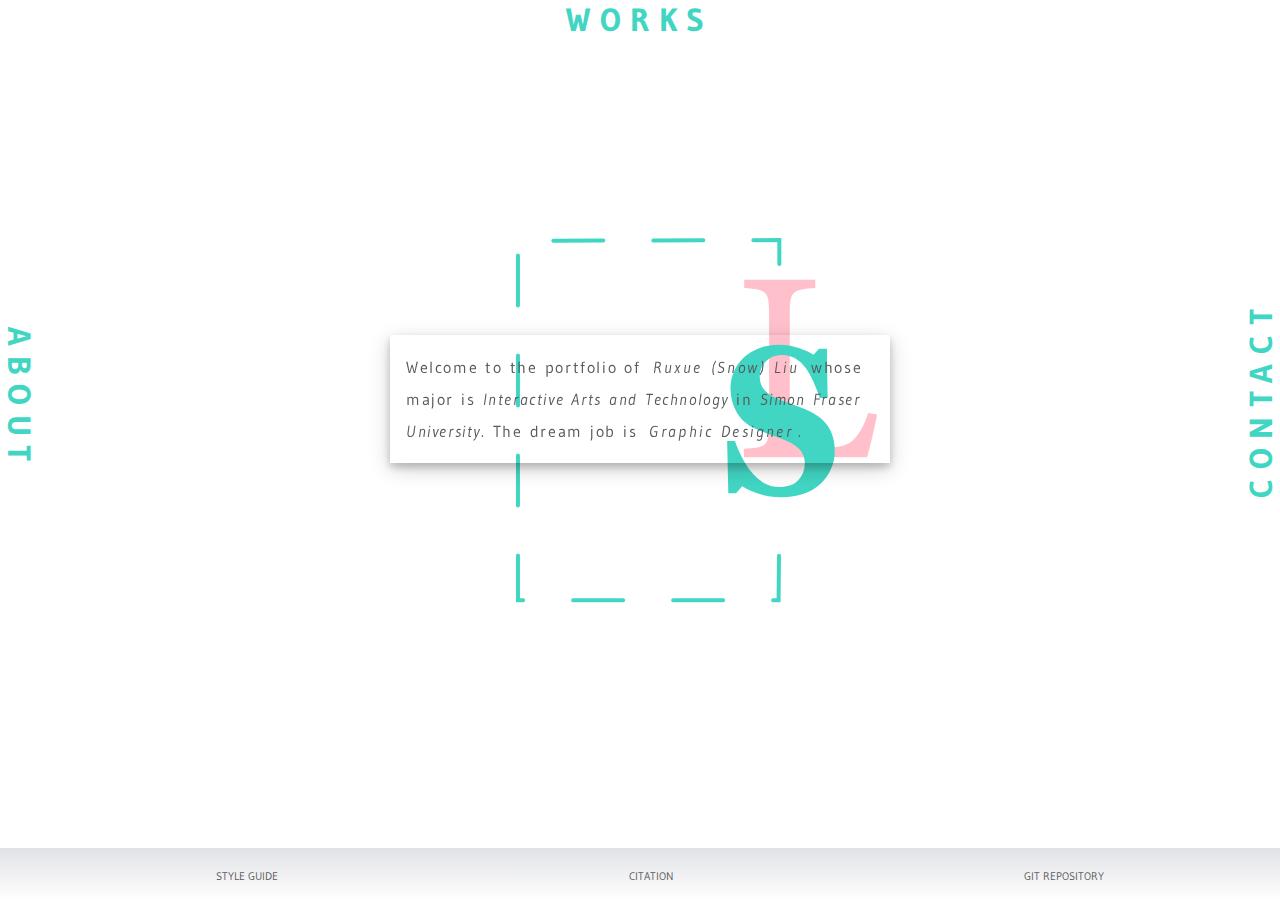
==== index.html @ dda7dd4c "basic" ====
<!DOCTYPE html>
<html lang="en">
	<head>
		<title>Portfolio Home</title> 
		<meta charset="utf-8">
		<meta name=viewport content="width=device-width, initial-scale=1">
		<link href="main.css" rel="stylesheet">
		<link href="normalize.css" rel="stylesheet">
		<link href="https://fonts.googleapis.com/css?family=Gudea" rel="stylesheet">
		<script src="https://ajax.googleapis.com/ajax/libs/jquery/3.2.1/jquery.min.js"></script>
	</head>
	<body>
		<!-- homepage content start -->
		<div id="homepageContainer">
			<div class="grid">
				<h1 class="grid-item" id="top-nav"><a href="works.html#worksContainer" class="nav_link">works</a></h1>
			</div>	
			<div class="grid">
				<h1 class="grid-item" id="left-nav"><a href="about.html#aboutMeContainer" class="nav_link">about</a></h1>
				<div class="homeCenter">				 
					<div id="homePara">
						<p class="sub">Welcome to the portfolio of
						<span>Ruxue (Snow) Liu</span> whose major is <i>Interactive Arts and Technology</i> in <i>Simon Fraser University</i>. The dream job is <span>Graphic Designer</span>.</p>
						<svg version="1.1" id="logowithbox" xmlns="http://www.w3.org/2000/svg" xmlns:xlink="http://www.w3.org/1999/xlink" x="0px" y="0px"
						viewBox="-350 -100 800 800" xml:space="preserve">
						<g id="Layer_2">
						</g>
						<g id="Layer_1_2_">
							<path id="lInbox" class="grid-item" d="M380.207,260.904
								c-2.963,16.58-14.798,69.258-20.12,85.826H113.866v-17.169c46.163-2.359,50.307-5.911,50.307-52.075V60.261
								c0-45.574-3.552-48.526-49.715-52.075v-16.58h142.045v16.58c-44.985,2.951-50.897,5.911-50.897,52.075v213.674
								c0,29.595,3.552,40.24,13.605,46.163c10.656,5.923,30.187,7.104,53.871,7.104c30.187,0,48.526-2.963,60.961-16.58
								c10.053-10.645,20.12-27.224,28.405-52.667L380.207,260.904z"/>
							<path id="sInbox" class="grid-item" d="M188.896,426.542c-15.69,0-30.324-2.208-43.903-6.623
								c-13.579-4.415-25.075-9.609-34.489-15.588l-12.491,14.261h-15.39L80.27,314.07h15.57c3.5,9.942,7.965,20.418,13.398,31.444
								c5.43,11.027,11.706,20.902,18.828,29.61c7.364,9.117,15.6,16.539,24.713,22.261c9.114,5.713,19.764,8.574,31.955,8.574
								c16.413,0,28.997-4.518,37.747-13.558c8.749-9.041,13.127-20.426,13.127-34.162c0-11.283-3.713-20.765-11.135-28.449
								c-7.422-7.676-18.919-14.314-34.489-19.907c-10.137-3.683-19.461-7.09-27.971-10.231s-16.504-6.34-23.987-9.618
								c-17.259-7.752-30.082-18.837-38.47-33.252s-12.581-30.529-12.581-48.348c0-11.292,2.173-22.141,6.518-32.541
								c4.345-10.409,10.683-19.756,19.009-28.05c7.965-7.752,18.163-14.074,30.596-18.974c12.432-4.899,25.95-7.343,40.552-7.343
								c14.241,0,27.577,2.24,40.01,6.722c12.432,4.482,22.208,8.965,29.33,13.447l11.044-12.225h15.751l1.449,98.614h-15.57
								c-3.622-10.621-7.874-21.479-12.762-32.573c-4.888-11.094-10.047-20.324-15.48-27.676c-5.914-7.895-12.733-14.194-20.458-18.889
								s-16.778-7.046-27.157-7.046c-13.036,0-23.687,4.15-31.955,12.453c-8.268,8.294-12.4,18.566-12.4,30.809
								c0,11.572,3.59,21.021,10.773,28.37c7.18,7.343,18.376,13.812,33.582,19.391c8.93,3.395,18.044,6.801,27.338,10.196
								c9.295,3.403,17.562,6.664,24.804,9.796c17.501,7.615,30.809,18.125,39.919,31.52c9.114,13.398,13.669,30.018,13.669,49.876
								c0,12.523-2.596,24.629-7.784,36.318c-5.191,11.698-12.19,21.427-21.001,29.178c-9.656,8.565-20.82,15.162-33.492,19.788
								C220.577,424.224,205.791,426.542,188.896,426.542z"/>
						</g>
						<g id="Layer_2_1_">
							<path id="homebox" class="grid-item" d="M184.691-39.861
								c0-34.46,0-47.933,0-47.933l-522.763,1.499v718.985h521.264l1.499-175.254"/>
						</g>
						</svg>						
					</div>			
				</div>
				<h1 class="grid-item" id="right-nav"><a href="contact.html#contactContainer" class="nav_link">contact</a></h1>
			</div>
		</div>
		<!-- homepage content end -->
		<div class="footage">
			<!-- about this website start -->			
			<ul class="grid">
				<li><a href="style.html#style">Style guide</a></li>
				<li><a href="citation.html#citation">Citation</a></li>
				<li><a href="https://github.com/LsnowL/Portfolio">git repository</a></li>
			</ul>			
			<!-- about this website end -->
		</div>
	</body>
</html>
---- main.css ----
/*this design got ideas from carbon design system from 
http://carbondesignsystem.com/components/button/code*/
* {
  box-sizing: border-box;
}
body.greyBK{
	background: linear-gradient(to bottom, #e1e2e6, #ffffff);
}
body{
	font-family: 'Gudea', sans-serif;
}
.grid{
	display:flex;
}
.wrap{
	flex-wrap: wrap;
}
.grid-item{	
	margin:auto;
}
h1,.figcationLogo,#figcationLogo{
	font-size:1.3em;
	letter-spacing: 0.3em;
	text-transform:uppercase;
	text-align: center;
}
span{
	letter-spacing: 0.15em;
	color:#58595b;
	font-kerning:normal;
	font-weight: bolder;
	font-style: italic;
	text-align: center;
	padding: 0.3em;
}
span.footage{
	font-style: normal;
	font-weight: 300;	
}
span#footer{
	display: block;
	background: linear-gradient(to bottom, #e1e2e6, #ffffff);
	font-style: normal;
	font-weight: 300;
}
p.sub{
	padding: 1em;
	/*box-shadow learnt from 
	https://www.w3schools.com/css/css3_shadows.asp*/
	box-shadow: 0 4px 8px 0 rgba(0, 0, 0, 0.2), 
		0 6px 20px 0 rgba(0, 0, 0, 0.19);
}
p{	
	padding:2em;
	text-align:left;
	margin:auto;
	font-size: 1em;
	font-weight:100;
	letter-spacing:0.1em;
	word-spacing: 0.1em;
	stroke-linecap:2em;
	line-height:2em;
	color:#58595b;
	max-width: 500px;
	min-width: 150px;
	}
ul{
	list-style-type: none;
}
li{
	margin:auto;
}
li a{
	font-size: 0.7em;
	color:#58595b;
	text-transform: uppercase;
	transition: 1s;
}
li a:hover{
	letter-spacing:0.2em;
	transition: 0.6s ease-in-out;
}
#homepageContainer{
	position: relative;
}
.footage{
	width:100%;
	text-align: center;
	/*learnt gradient color from 
	https://www.w3schools.com/css/css3_gradients.asp*/
	background: linear-gradient(to bottom, #e1e2e6, #ffffff);
	margin-bottom: 0;
	position:fixed;
	bottom:0;
	left:0;
}
a{
	text-decoration: none;
	cursor: pointer;
}
a:hover,a:active,a:visited{
	opacity: 1;
}
img{
	max-width: 60%;
	box-shadow: 0 4px 8px 0 rgba(0, 0, 0, 0.2), 
		0 6px 20px 0 rgba(0, 0, 0, 0.19);
}
#top-nav{
	writing-mode: horizontal-tb;
	width:100%;
	height:10%;
}
#left-nav{
	writing-mode: vertical-lr;
	width:20%;
	height:80%;
	
}	
#right-nav{
	writing-mode:vertical-lr;
	width:20%;
	height:80%;
	transform: rotate(180deg);
}
#bottom-nav{
	writing-mode: horizontal-tb;
	width:100%;
	height:10%;

}
a.logo:hover,a#logo:hover{
	animation-name:rotate20deg;
	animation-duration: 2s;
	animation-iteration-count:infinite;
	animation-timing-function: ease-in-out 5s;
	animation-fill-mode: both;
}
/*set location for page title ---------------*/
div.nav{
	background-color: black;
	box-shadow: 0 4px 8px 0 rgba(0, 0, 0, 0.2), 
		0 6px 20px 0 rgba(0, 0, 0, 0.19);
	width:100%;
	height: 70px;
	position: relative;
}
.logo{
	max-width:80px;
	padding: 0.2em;
	position: absolute;
	left:5%;
}
a#logo{
	max-width: 80px;
	display: block;
	text-align: center;
	padding-top:10px; 
	background: black;
}
.figcationLogo{
	color: white;
	position: absolute;
	right: 5%;
	bottom:0;
}
#figcationLogo{
	color: white;
}
/*home page -----------------------------------*/
.homeCenter{
	width:80%;
	margin: auto;
}
#homePara{
	z-index: 0;
	position: relative;
}
#logowithbox{
	width:50%;
	max-width: 400px;
	z-index: -1;
	position: fixed;
	left:40%;
	top:26%;
}
#lInbox{
	fill:pink;
}
#sInbox{
	fill:#41d6c3;
}
/*dash offset which learnt from 
https://css-tricks.com/svg-line-animation-works/*/
#homebox{
	fill:none;
	stroke:#41d6c3;
	stroke-dasharray:100;
	animation:dash 8s linear;
	animation-iteration-count: infinite;
	/*stroke properties which learnt from 
	https://www.w3schools.com/graphics/svg_stroking.asp*/
	stroke-width:8px;
	stroke-linecap: round;
}
@keyframes dash{
	to{
		stroke-dashoffset:1000;
	}
}
.nav_link, h1{
	color: #41d6c3;
	transition: 1s;
}
.intext_link{
	color:white;
	background-color:#41d6c3; 
	padding: 0.2em; 
	transition: 1s;
}
/*learnt from https://www.w3schools.com/css/tryit.asp?filename=trycss3_animation1*/
.nav_link:hover,.nav_link:visited,.nav_link:active{
	letter-spacing: 1.2em;
	transition: 0.8s ease-in-out;
}
.intext_link:hover,.intext_link:visited,.intext_link:active{
	background-color: rgba(65, 214, 195,0.5);
}
.fadeinLeft{
	animation-name: fadeinLeft;
}
.fadeinRight{
	animation-name: fadeinRight;
}
.fadeinTop{
	animation-name: fadeinTop;
}
.fadeinLeft, .fadeinRight,.fadeinTop{
	animation-duration: 2s;
	animation-iteration-count:1;
	animation-timing-function: ease-in-out 1s;
	animation-fill-mode: both;
}
/*learnt from https://css-tricks.com/add-page-transitions-css-smoothstate-js/*/
@keyframes bdcolorChange{
	from{
		border-color:#41d6c3; 
	}
	to{
		border-color:pink;
	}
}
/*rotate svg which learnt from https://css-tricks.
com/lodge/svg/08-using-svg-iframeobjectembed/?play=true*/
@keyframes rotate20deg{
	0%{
		transform: rotate(-20deg);
	}
	25%{
		transform:rotate(0deg);
	}
	75%{
		transform:rotate(20deg);
	}
	100%{
		transform:rotate(-20deg);
	}
}
/*https://www.tutorialspoint.com/css/css_animation_fade_in_left.htm*/
@keyframes fadeinTop{

	0%{
		opacity: 0;
		transform:translateY(-10em);
	}

	100%{
		opacity: 1;
		transform:translateY(0);
	}
}
@keyframes fadeinRight{

	0%{
		opacity: 0;
		transform:translateX(10em);
	}

	100%{
		opacity: 1;
		transform:translateX(0);
	}
}
@keyframes fadeinLeft{

	0%{
		opacity: 0;
		transform:translateX(-20em);
	}

	100%{
		opacity: 1;
		transform:translateX(0);
	}
}

@keyframes moveHeight{
	to {
		transform: translateY(2000px);
		opacity: 1;
	}
}
.imageButton{
	width:2.5em;
	margin:1.5em auto;
	fill:#41d6c3;
	transition: 0.3s;
	animation-name:rotate20deg;
	animation-duration: 2s;
	animation-iteration-count:infinite;
	animation-timing-function: ease-in-out 5s;
	animation-fill-mode: both;
}
/*works1 page--------------------------------------*/
#worksContainer,#works2Container{
	height: 100vh;
}
.downArrow{
	background: rgba(255,255,255,1);
	position: fixed;
	bottom:0;
	left:50%;
	z-index: 100;
}
#broimage{
	width:80%; 
	margin:100px auto;
	background-color: rgba(255, 192, 203,0.8);
	box-shadow: 0 4px 8px 0 rgba(0, 0, 0, 0.2), 
		0 6px 20px 0 rgba(0, 0, 0, 0.19);
}
.firstImage{
	width:80%;
	position: relative;
	left:25%;
	z-index: 9;
}
#secondImage{
	width:80%;
	position:absolute;
	left:0;
	bottom:-10%;
	transform: translate(0,50%);
	z-index: 9;
}
.thirdImage{
	width:80%;
	position:relative;
	left:5%;
	z-index: 9;
}
#fourthImage{
	width:80%;

	position: absolute;
	left:-10%;
	bottom:-50%;
	transform: translate(0%,7%);
	z-index: 9;
}
.thirdImage{
	left:0;
	bottom:-5%;
}
#fourthImage{
	animation:moveUp;
	animation-duration: 1.3s;
	animation-timing-function: ease-in-out;
	animation-iteration-count: infinite;
}
@keyframes moveUp{
	to{
		transform: translateX(17%);
	}
}
/*works2 page --------------------*/
#personaimage{
	max-width:20%;
	min-width: 200px;
	display: flex;
	margin:100px auto;
	animation:scale;
	animation-delay:2s;
	animation-duration: 2s;
	animation-timing-function: ease-in-out;
	animation-iteration-count: 1;
}
@keyframes scale{
	0%{
		transform: scale(0);
	}
/*	50%{
		transform: scale(0.9);
	}*/
	100%{
		transform: scale(1);
	}
}
/*paoject2 page-----------------------------*/
.toggle{
	transition: 1s;
	transform: scale(2);
	display: block;
	margin:auto;
}
.toggleImg{
	width:auto;
	height:200px;
}
#personaImg{
	height:320px;
}
.bar,.bar2,.bar3{
	margin-bottom: 2.2em;
	background:pink;
	border:1px solid pink;
	animation:moveHeight;
	animation-duration: 6s;
	animation-iteration-count: infinite;
	animation-timing-function: ease-out;
	opacity: 0.5;
}
.bar{
	width:10px;
	height:150px;
	margin-top: 7em;
	margin-right: 8px;	
}
.bar2{
	width:8px;
	height:90px;
	margin-top: 3em;
	animation-delay: 2s;
}
.bar3{
	margin-top: 5em;
	width:9px;
	height:130px;
	margin-left:7px;
	animation-delay: 1s;
}
.project2{
	width:70%;
	margin:auto;
	align-items: center;
}
.project2 img{
	width:350px;
}
.video{
	width:60%;
	height:auto;
	margin-left:20%;
}
/*about page ___________________*/
.persnoalInformation,.persnoalInformation2{
	width:80%;
	margin:100px auto;
	box-shadow: 0 4px 8px 0 rgba(0, 0, 0, 0.2), 
		0 6px 20px 0 rgba(0, 0, 0, 0.19);
}
@media(max-width: 840px){
	.persnoalInformation,.persnoalInformation2{
		flex-wrap: wrap;
	}
}
#iImage{
	width:400px;
}
#iImage2{
	height:250px;
	display:block;
	margin:auto;
	box-shadow: none;
}
/*contact page----------------------*/
.contact{
	box-shadow: 0 4px 8px 0 rgba(0, 0, 0, 0.2), 
		0 6px 20px 0 rgba(0, 0, 0, 0.19);
	margin-top: 10%;
	width:60%;
	position:relative;
	border:0.7em groove pink;
	animation:bdcolorChange;
	animation-iteration-count: infinite;
	animation-timing-function: ease-in-out 2s;
	animation-duration: 5s;
}
.bkgd{
	background-color: pink;
}
@media(max-width: 900px){
	.contact{
		margin-top: 25%;
		width:80%;	
	}
}
#contactCaption{
	width:40%;
	position:absolute;
	left:53%;
	bottom:50%;
}
.indent{
	position: absolute;
	left:10%;
}
/*style page------------------------------*/
#styleContainer{
	width:70%;
	margin:auto;
}
.font,.color,.button,.list,.footer,.box_shadow{
	padding: 1em;
	margin-top: 100px;
	box-shadow: 0 4px 8px 0 rgba(0, 0, 0, 0.2), 
		0 6px 20px 0 rgba(0, 0, 0, 0.19);
}
.font{
	margin-top: 3em;
}
.color .grid-item{
	width:100px;
	border:1px solid black;
}
#color1{
	background-color: black;
}
#color2{
	background-color:#58595b;	
}
#color3{
	background-color:white;
	color:#5a6872;
}
#color4{
	background-color:#41d6c3;
}
#color5{
	background-color:pink;
}
.black{
	background-color: black;
}
#box{
	width:100%;
	height:50%;
	padding: 1em;
	box-shadow: 0 4px 8px 0 rgba(0, 0, 0, 0.2), 
		0 6px 20px 0 rgba(0, 0, 0, 0.19);
}
/*project1 page------------------------------*/
#project1Container,#project2Container{
	width:90%;
}
.project1-image,#project1Image{
	height:150px;
	width:300px;
}
#project1Image{
	display: block;
	margin:auto;
}
.projectContent{
	width:80%;
	margin:auto;
	background-color: white;
	box-shadow: 0 4px 8px 0 rgba(0, 0, 0, 0.2), 
		0 6px 20px 0 rgba(0, 0, 0, 0.19);
	border-top:2px solid #e4e4e4;
	margin-bottom:2em;
}
.projectContent img{
	width:230px;
	margin:0 auto;
}
.middle{
	text-align: center;
}
.move{
	position:relative;
	left:47.55%;
}
/*citation page-----------------------------------*/
div#citationContainer{
	width:80%;
	padding: 1em;
	background-color: white;
	margin:100px auto;
	box-shadow: 0 4px 8px 0 rgba(0, 0, 0, 0.2), 
		0 6px 20px 0 rgba(0, 0, 0, 0.19);
}
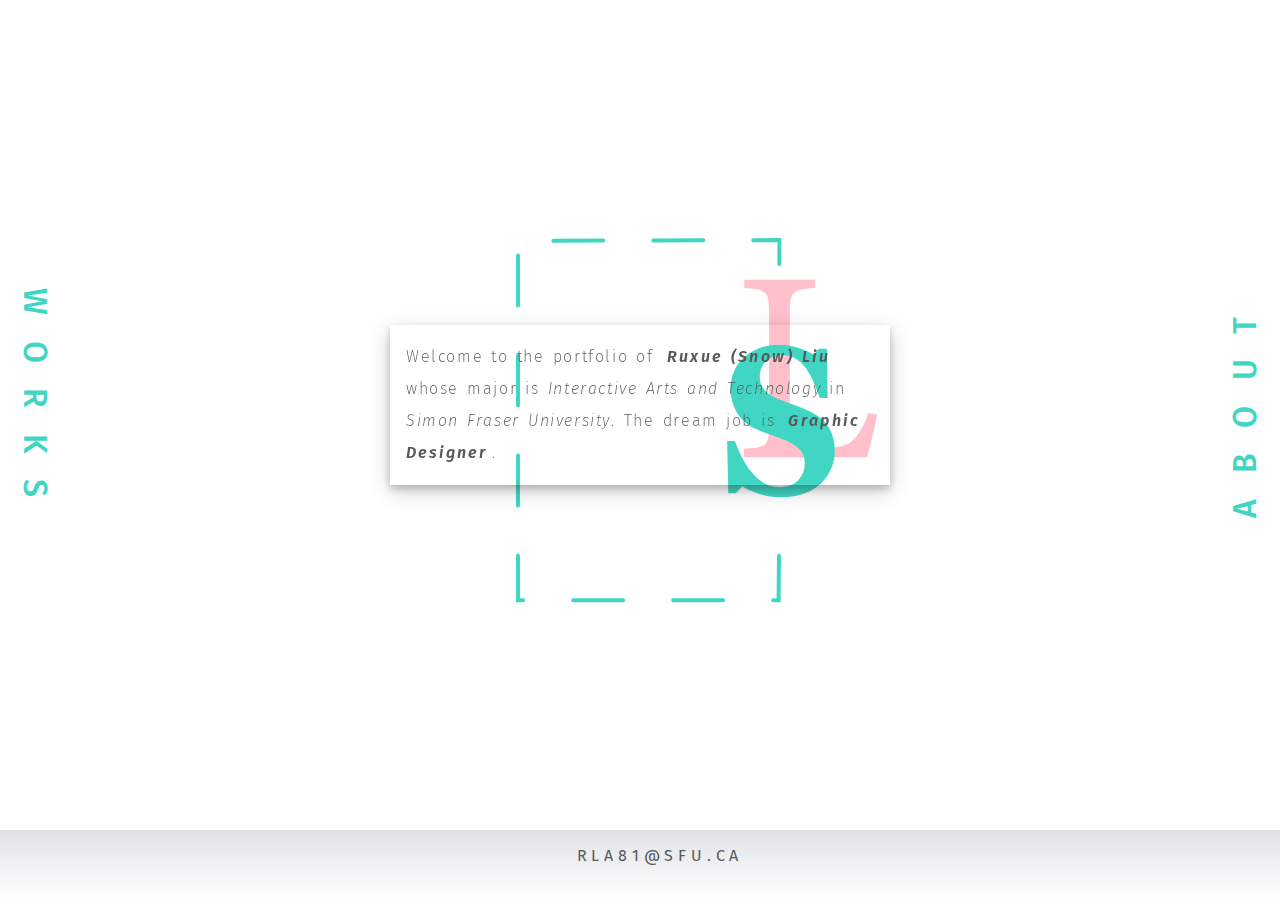
==== commit 597170fc: "fix index content" ====
--- a/index.html
+++ b/index.html
@@ -6,17 +6,14 @@
 		<meta name=viewport content="width=device-width, initial-scale=1">
 		<link href="main.css" rel="stylesheet">
 		<link href="normalize.css" rel="stylesheet">
-		<link href="https://fonts.googleapis.com/css?family=Gudea" rel="stylesheet">
+		<link href="https://fonts.googleapis.com/css?family=Fira+Sans:100,100i,200,200i,300,300i,400,400i,500,500i,600,600i,700,700i,800,800i,900,900i" rel="stylesheet">
 		<script src="https://ajax.googleapis.com/ajax/libs/jquery/3.2.1/jquery.min.js"></script>
 	</head>
 	<body>
 		<!-- homepage content start -->
 		<div id="homepageContainer">
 			<div class="grid">
-				<h1 class="grid-item" id="top-nav"><a href="works.html#worksContainer" class="nav_link">works</a></h1>
-			</div>	
-			<div class="grid">
-				<h1 class="grid-item" id="left-nav"><a href="about.html#aboutMeContainer" class="nav_link">about</a></h1>
+				<h1 class="grid-item" id="left-nav"><a href="works.html#worksContainer" class="nav_link">works</a></h1>
 				<div class="homeCenter">				 
 					<div id="homePara">
 						<p class="sub">Welcome to the portfolio of
@@ -53,16 +50,14 @@
 						</svg>						
 					</div>			
 				</div>
-				<h1 class="grid-item" id="right-nav"><a href="contact.html#contactContainer" class="nav_link">contact</a></h1>
+				<h1 class="grid-item" id="right-nav"><a href="img/resume.pdf" target="_blank"class="nav_link">about</a></h1>
 			</div>
 		</div>
 		<!-- homepage content end -->
 		<div class="footage">
 			<!-- about this website start -->			
 			<ul class="grid">
-				<li><a href="style.html#style">Style guide</a></li>
-				<li><a href="citation.html#citation">Citation</a></li>
-				<li><a href="https://github.com/LsnowL/Portfolio">git repository</a></li>
+				<li><a href="mailto:rla81@sfu.ca">rla81@sfu.ca</a><br><br></li>
 			</ul>			
 			<!-- about this website end -->
 		</div>
--- a/main.css
+++ b/main.css
@@ -7,7 +7,7 @@
 	background: linear-gradient(to bottom, #e1e2e6, #ffffff);
 }
 body{
-	font-family: 'Gudea', sans-serif;
+	font-family: 'Fira Sans', sans-serif;
 }
 .grid{
 	display:flex;
@@ -20,7 +20,8 @@
 }
 h1,.figcationLogo,#figcationLogo{
 	font-size:1.3em;
-	letter-spacing: 0.3em;
+	font-weight: 500;
+	letter-spacing: 0.8em;
 	text-transform:uppercase;
 	text-align: center;
 }
@@ -28,7 +29,7 @@
 	letter-spacing: 0.15em;
 	color:#58595b;
 	font-kerning:normal;
-	font-weight: bolder;
+	font-weight: 600;
 	font-style: italic;
 	text-align: center;
 	padding: 0.3em;
@@ -55,7 +56,7 @@
 	text-align:left;
 	margin:auto;
 	font-size: 1em;
-	font-weight:100;
+	font-weight:200;
 	letter-spacing:0.1em;
 	word-spacing: 0.1em;
 	stroke-linecap:2em;
@@ -71,13 +72,14 @@
 	margin:auto;
 }
 li a{
-	font-size: 0.7em;
+	font-size: 1em;
+	letter-spacing: 0.3em;
 	color:#58595b;
 	text-transform: uppercase;
 	transition: 1s;
 }
 li a:hover{
-	letter-spacing:0.2em;
+	letter-spacing:1em;
 	transition: 0.6s ease-in-out;
 }
 #homepageContainer{
@@ -106,21 +108,17 @@
 	box-shadow: 0 4px 8px 0 rgba(0, 0, 0, 0.2), 
 		0 6px 20px 0 rgba(0, 0, 0, 0.19);
 }
-#top-nav{
-	writing-mode: horizontal-tb;
-	width:100%;
-	height:10%;
-}
 #left-nav{
 	writing-mode: vertical-lr;
+	margin-left:0.5em;
 	width:20%;
-	height:80%;
-	
+	height:90%;
 }	
 #right-nav{
 	writing-mode:vertical-lr;
+	margin-right:0.5em;
 	width:20%;
-	height:80%;
+	height:90%;
 	transform: rotate(180deg);
 }
 #bottom-nav{
@@ -220,7 +218,7 @@
 }
 /*learnt from https://www.w3schools.com/css/tryit.asp?filename=trycss3_animation1*/
 .nav_link:hover,.nav_link:visited,.nav_link:active{
-	letter-spacing: 1.2em;
+	letter-spacing: 2em;
 	transition: 0.8s ease-in-out;
 }
 .intext_link:hover,.intext_link:visited,.intext_link:active{
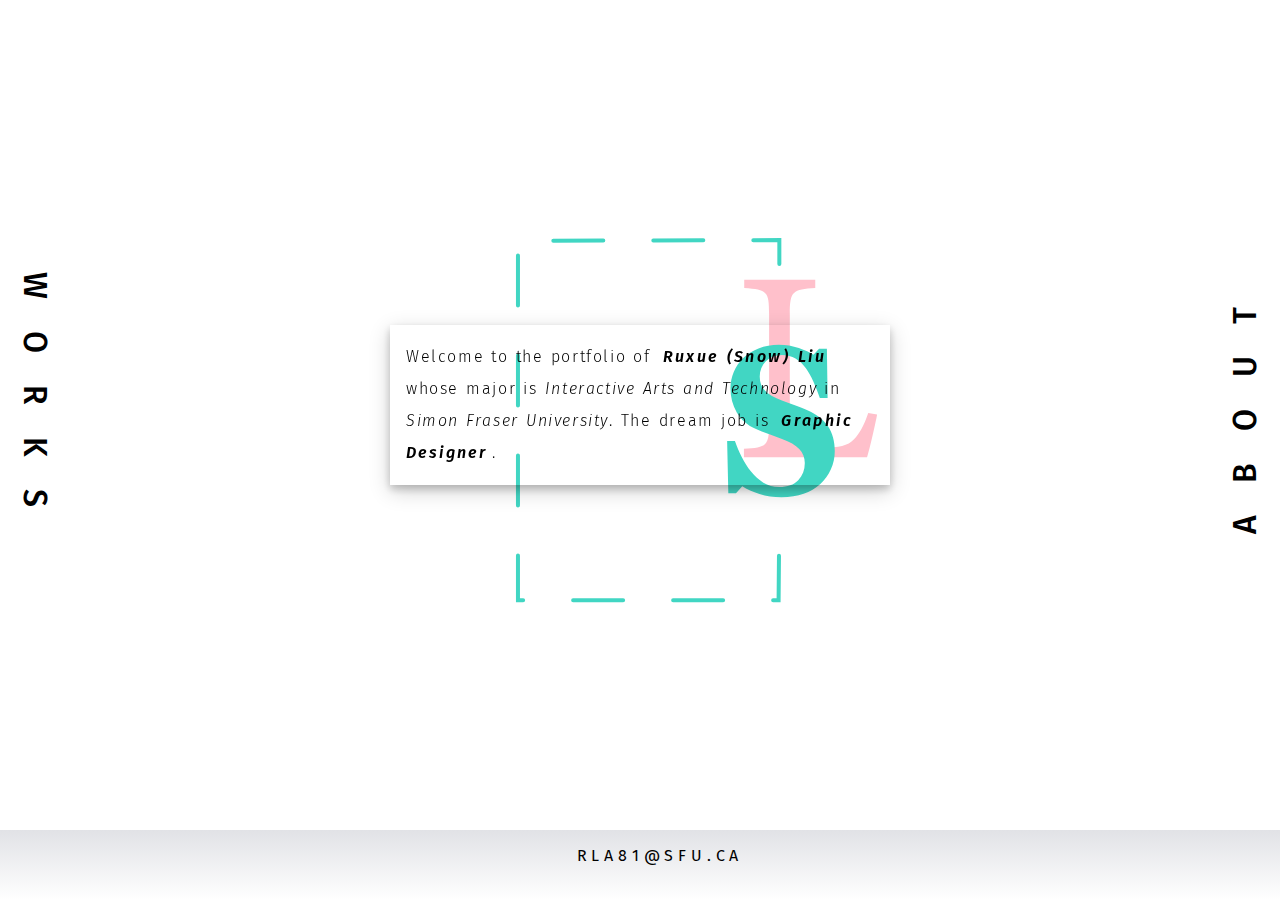
==== commit a4f65665: "add navigation page" ====
--- a/index.html
+++ b/index.html
@@ -13,7 +13,7 @@
 		<!-- homepage content start -->
 		<div id="homepageContainer">
 			<div class="grid">
-				<h1 class="grid-item" id="left-nav"><a href="works.html#worksContainer" class="nav_link">works</a></h1>
+				<h1 class="grid-item" id="left-nav"><a href="works.html" class="nav_link">works</a></h1>
 				<div class="homeCenter">				 
 					<div id="homePara">
 						<p class="sub">Welcome to the portfolio of
--- a/main.css
+++ b/main.css
@@ -18,16 +18,17 @@
 .grid-item{	
 	margin:auto;
 }
-h1,.figcationLogo,#figcationLogo{
-	font-size:1.3em;
+h1{
+	font-size:0.5em;
 	font-weight: 500;
-	letter-spacing: 0.8em;
+	letter-spacing: 1em;
 	text-transform:uppercase;
 	text-align: center;
 }
 span{
 	letter-spacing: 0.15em;
-	color:#58595b;
+	/*color:#58595b;*/
+	color:black;
 	font-kerning:normal;
 	font-weight: 600;
 	font-style: italic;
@@ -38,12 +39,6 @@
 	font-style: normal;
 	font-weight: 300;	
 }
-span#footer{
-	display: block;
-	background: linear-gradient(to bottom, #e1e2e6, #ffffff);
-	font-style: normal;
-	font-weight: 300;
-}
 p.sub{
 	padding: 1em;
 	/*box-shadow learnt from 
@@ -56,12 +51,13 @@
 	text-align:left;
 	margin:auto;
 	font-size: 1em;
-	font-weight:200;
+	font-weight:300;
 	letter-spacing:0.1em;
 	word-spacing: 0.1em;
 	stroke-linecap:2em;
 	line-height:2em;
-	color:#58595b;
+	/*color:#58595b;*/
+	color:black;
 	max-width: 500px;
 	min-width: 150px;
 	}
@@ -74,7 +70,8 @@
 li a{
 	font-size: 1em;
 	letter-spacing: 0.3em;
-	color:#58595b;
+	/*color:#58595b;*/
+	color:black;
 	text-transform: uppercase;
 	transition: 1s;
 }
@@ -103,8 +100,7 @@
 a:hover,a:active,a:visited{
 	opacity: 1;
 }
-img{
-	max-width: 60%;
+.shadow{
 	box-shadow: 0 4px 8px 0 rgba(0, 0, 0, 0.2), 
 		0 6px 20px 0 rgba(0, 0, 0, 0.19);
 }
@@ -135,19 +131,17 @@
 	animation-fill-mode: both;
 }
 /*set location for page title ---------------*/
-div.nav{
+/*div.nav{
 	background-color: black;
 	box-shadow: 0 4px 8px 0 rgba(0, 0, 0, 0.2), 
 		0 6px 20px 0 rgba(0, 0, 0, 0.19);
 	width:100%;
 	height: 70px;
 	position: relative;
-}
+}*/
 .logo{
 	max-width:80px;
 	padding: 0.2em;
-	position: absolute;
-	left:5%;
 }
 a#logo{
 	max-width: 80px;
@@ -155,15 +149,6 @@
 	text-align: center;
 	padding-top:10px; 
 	background: black;
-}
-.figcationLogo{
-	color: white;
-	position: absolute;
-	right: 5%;
-	bottom:0;
-}
-#figcationLogo{
-	color: white;
 }
 /*home page -----------------------------------*/
 .homeCenter{
@@ -207,7 +192,8 @@
 	}
 }
 .nav_link, h1{
-	color: #41d6c3;
+	/*color: #41d6c3;*/
+	color:black;
 	transition: 1s;
 }
 .intext_link{
@@ -301,7 +287,6 @@
 		transform:translateX(0);
 	}
 }
-
 @keyframes moveHeight{
 	to {
 		transform: translateY(2000px);
@@ -319,91 +304,6 @@
 	animation-timing-function: ease-in-out 5s;
 	animation-fill-mode: both;
 }
-/*works1 page--------------------------------------*/
-#worksContainer,#works2Container{
-	height: 100vh;
-}
-.downArrow{
-	background: rgba(255,255,255,1);
-	position: fixed;
-	bottom:0;
-	left:50%;
-	z-index: 100;
-}
-#broimage{
-	width:80%; 
-	margin:100px auto;
-	background-color: rgba(255, 192, 203,0.8);
-	box-shadow: 0 4px 8px 0 rgba(0, 0, 0, 0.2), 
-		0 6px 20px 0 rgba(0, 0, 0, 0.19);
-}
-.firstImage{
-	width:80%;
-	position: relative;
-	left:25%;
-	z-index: 9;
-}
-#secondImage{
-	width:80%;
-	position:absolute;
-	left:0;
-	bottom:-10%;
-	transform: translate(0,50%);
-	z-index: 9;
-}
-.thirdImage{
-	width:80%;
-	position:relative;
-	left:5%;
-	z-index: 9;
-}
-#fourthImage{
-	width:80%;
-
-	position: absolute;
-	left:-10%;
-	bottom:-50%;
-	transform: translate(0%,7%);
-	z-index: 9;
-}
-.thirdImage{
-	left:0;
-	bottom:-5%;
-}
-#fourthImage{
-	animation:moveUp;
-	animation-duration: 1.3s;
-	animation-timing-function: ease-in-out;
-	animation-iteration-count: infinite;
-}
-@keyframes moveUp{
-	to{
-		transform: translateX(17%);
-	}
-}
-/*works2 page --------------------*/
-#personaimage{
-	max-width:20%;
-	min-width: 200px;
-	display: flex;
-	margin:100px auto;
-	animation:scale;
-	animation-delay:2s;
-	animation-duration: 2s;
-	animation-timing-function: ease-in-out;
-	animation-iteration-count: 1;
-}
-@keyframes scale{
-	0%{
-		transform: scale(0);
-	}
-/*	50%{
-		transform: scale(0.9);
-	}*/
-	100%{
-		transform: scale(1);
-	}
-}
 /*paoject2 page-----------------------------*/
 .toggle{
 	transition: 1s;
@@ -418,35 +318,7 @@
 #personaImg{
 	height:320px;
 }
-.bar,.bar2,.bar3{
-	margin-bottom: 2.2em;
-	background:pink;
-	border:1px solid pink;
-	animation:moveHeight;
-	animation-duration: 6s;
-	animation-iteration-count: infinite;
-	animation-timing-function: ease-out;
-	opacity: 0.5;
-}
-.bar{
-	width:10px;
-	height:150px;
-	margin-top: 7em;
-	margin-right: 8px;	
-}
-.bar2{
-	width:8px;
-	height:90px;
-	margin-top: 3em;
-	animation-delay: 2s;
-}
-.bar3{
-	margin-top: 5em;
-	width:9px;
-	height:130px;
-	margin-left:7px;
-	animation-delay: 1s;
-}
+
 .project2{
 	width:70%;
 	margin:auto;
@@ -460,59 +332,6 @@
 	height:auto;
 	margin-left:20%;
 }
-/*about page ___________________*/
-.persnoalInformation,.persnoalInformation2{
-	width:80%;
-	margin:100px auto;
-	box-shadow: 0 4px 8px 0 rgba(0, 0, 0, 0.2), 
-		0 6px 20px 0 rgba(0, 0, 0, 0.19);
-}
-@media(max-width: 840px){
-	.persnoalInformation,.persnoalInformation2{
-		flex-wrap: wrap;
-	}
-}
-#iImage{
-	width:400px;
-}
-#iImage2{
-	height:250px;
-	display:block;
-	margin:auto;
-	box-shadow: none;
-}
-/*contact page----------------------*/
-.contact{
-	box-shadow: 0 4px 8px 0 rgba(0, 0, 0, 0.2), 
-		0 6px 20px 0 rgba(0, 0, 0, 0.19);
-	margin-top: 10%;
-	width:60%;
-	position:relative;
-	border:0.7em groove pink;
-	animation:bdcolorChange;
-	animation-iteration-count: infinite;
-	animation-timing-function: ease-in-out 2s;
-	animation-duration: 5s;
-}
-.bkgd{
-	background-color: pink;
-}
-@media(max-width: 900px){
-	.contact{
-		margin-top: 25%;
-		width:80%;	
-	}
-}
-#contactCaption{
-	width:40%;
-	position:absolute;
-	left:53%;
-	bottom:50%;
-}
-.indent{
-	position: absolute;
-	left:10%;
-}
 /*style page------------------------------*/
 #styleContainer{
 	width:70%;
@@ -589,12 +408,37 @@
 	position:relative;
 	left:47.55%;
 }
-/*citation page-----------------------------------*/
-div#citationContainer{
-	width:80%;
-	padding: 1em;
-	background-color: white;
-	margin:100px auto;
-	box-shadow: 0 4px 8px 0 rgba(0, 0, 0, 0.2), 
-		0 6px 20px 0 rgba(0, 0, 0, 0.19);
-}+/*project navigation page---------------------------------- */
+.navigation{
+	width:100%;
+	margin-top: 2em;
+}
+.navigation img{
+	width:50%;
+	height:50%;
+}
+.content img{
+	width:350px;
+	height:200px;
+}
+figcaption{
+	line-height: 1.8em;
+	background-color:#41d6c3; 
+	color:white;
+	font-size: 1em;
+	letter-spacing: 0.5em;
+	font-weight: 300;
+	margin-bottom: 5em;
+}
+
+
+
+
+
+
+
+
+
+
+
+
